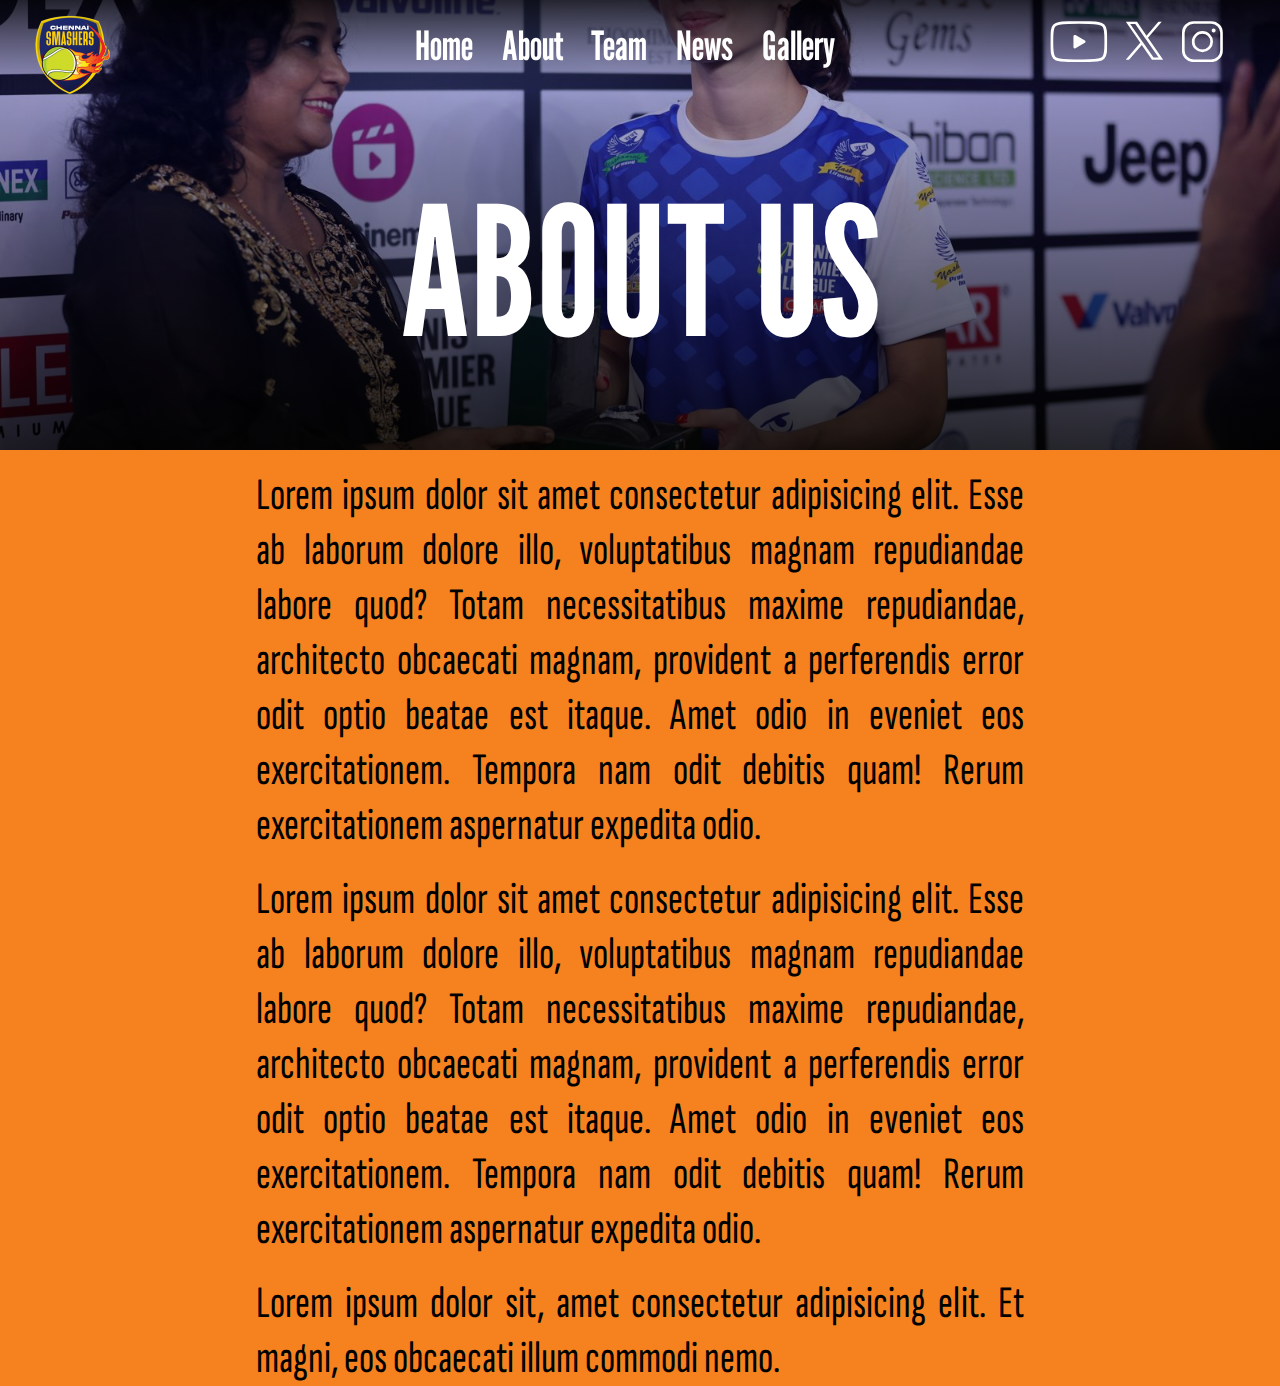
==== about.html @ 5129ba96 "whoa so much stuff" ====
<!DOCTYPE html>
<html>
<head>
    <meta charset="UTF-8">
    <meta name="viewport" content="width=device-width, initial-scale=1.0">
    <title>Chennai Smashers | Gallery</title>
    <link rel="stylesheet" href="about.css">
    <link rel="preconnect" href="https://fonts.googleapis.com">
    <link rel="preconnect" href="https://fonts.gstatic.com" crossorigin>
    <link href="https://fonts.googleapis.com/css2?family=League+Gothic&family=Montserrat:ital,wght@0,100..900;1,100..900&family=Sofia+Sans+Extra+Condensed:ital,wght@0,1..1000;1,1..1000&display=swap" rel="stylesheet">
<style>
</style>
</head>
<body>
    <div class="navbar">
        <div class="logo">
            <img src="./assets/logo.webp" height="100px" width="100px" alt="">
        </div>
        <div class="text">
            <div class="heading"><a href="index.html">Home</a></div>
            <div class="heading"><a href="about.html">About</a></div>
            <div class="heading"><a href="team.html">Team</a></div>
            <div class="heading"><a href="#News">News</a></div>
            <div class="heading"><a href="gallery.html">Gallery</a></div>

        </div>
        <div class="socials">
            <a href="https://www.youtube.com/@ChennaiSmashers/shorts" target="_blank"><svg width="64" height="46" viewBox="0 0 64 46" fill="none" xmlns="http://www.w3.org/2000/svg">
                <path d="M37.9158 23.25L27.4404 29.2359V17.2641L37.9158 23.25Z" fill="white" stroke="white" stroke-width="3" stroke-linecap="round" stroke-linejoin="round"/>
                <path d="M2 25.369V21.131C2 12.4664 2 8.13257 4.70863 5.34613C7.42025 2.55669 11.6882 2.43697 20.2211 2.19454C24.2616 2.08081 28.3919 2 31.9296 2C35.4673 2 39.5945 2.08081 43.638 2.19454C52.171 2.43697 56.4389 2.55669 59.1475 5.34613C61.8562 8.13556 61.8592 12.4694 61.8592 21.131V25.366C61.8592 34.0336 61.8592 38.3644 59.1505 41.1539C56.4389 43.9403 52.1739 44.063 43.638 44.3025C39.5975 44.4192 35.4673 44.5 31.9296 44.5C28.3919 44.5 24.2646 44.4192 20.2211 44.3025C11.6882 44.063 7.42025 43.9433 4.70863 41.1539C1.99701 38.3644 2 34.0306 2 25.369Z" stroke="white" stroke-width="3"/>
            </svg></a>
            <a href="https://x.com/ChennaiTPLoffl" target="_blank"><svg width="42" height="43" viewBox="0 0 42 43" fill="none" xmlns="http://www.w3.org/2000/svg">
                <path d="M24.7496 17.9961L40.2309 0H36.562L23.12 15.6254L12.3834 0H0L16.2357 23.6287L0 42.5H3.66895L17.8646 25.999L29.2028 42.5H41.5863L24.7486 17.9961H24.7496ZM19.7247 23.8365L18.0794 21.4838L4.99076 2.76184H10.626L21.1882 17.8713L22.8331 20.224L36.5636 39.8637H30.929L19.7247 23.8375V23.8365Z" fill="white"/>
            </svg></a>
            <a href="https://www.instagram.com/chennaismasherstpl/" target="_blank"><svg width="46" height="46" viewBox="0 0 46 46" fill="none" xmlns="http://www.w3.org/2000/svg">
                <path d="M33.0499 2H13.4501C7.12577 2 2 7.12668 2 13.451V33.049C2 39.3733 7.12668 44.5 13.451 44.5H33.049C39.3733 44.5 44.5 39.3733 44.5 33.049V13.451C44.5 7.12668 39.3742 2 33.0499 2Z" stroke="white" stroke-width="3" stroke-miterlimit="10"/>
                <path d="M23.2505 33.5088C28.9163 33.5088 33.5093 28.9157 33.5093 23.25C33.5093 17.5842 28.9163 12.9911 23.2505 12.9911C17.5847 12.9911 12.9917 17.5842 12.9917 23.25C12.9917 28.9157 17.5847 33.5088 23.2505 33.5088Z" stroke="white" stroke-width="3" stroke-miterlimit="10"/>
                <path d="M35.7067 12.9912C36.9207 12.9912 37.9048 12.0071 37.9048 10.7931C37.9048 9.57918 36.9207 8.59507 35.7067 8.59507C34.4928 8.59507 33.5087 9.57918 33.5087 10.7931C33.5087 12.0071 34.4928 12.9912 35.7067 12.9912Z" fill="white"/>
            </svg></a>
        </div>
    </div>
    <div class="hero-image">
    <div class="hero-text">
        <h1 style="font-size:20vh">ABOUT US</h1>
    </div>
    </div>
    <div class="container">
        <p class="t1">
            Lorem ipsum dolor sit amet consectetur adipisicing elit. Esse ab laborum dolore illo, voluptatibus magnam repudiandae labore quod? Totam necessitatibus maxime repudiandae, architecto obcaecati magnam, provident a perferendis error odit optio beatae est itaque. Amet odio in eveniet eos exercitationem. Tempora nam odit debitis quam! Rerum exercitationem aspernatur expedita odio.
        </p>
        <br>
        <p class="t1">
            Lorem ipsum dolor sit amet consectetur adipisicing elit. Esse ab laborum dolore illo, voluptatibus magnam repudiandae labore quod? Totam necessitatibus maxime repudiandae, architecto obcaecati magnam, provident a perferendis error odit optio beatae est itaque. Amet odio in eveniet eos exercitationem. Tempora nam odit debitis quam! Rerum exercitationem aspernatur expedita odio.
        </p>
        <br>
        <p class="t1">Lorem ipsum dolor sit, amet consectetur adipisicing elit. Et magni, eos obcaecati illum commodi nemo.</p>
    </div>
</body>
</html>
---- about.css ----
* {
    font-family: "League Gothic", serif;
    font-optical-sizing: auto;
    font-style: normal;
    font-variation-settings:
    "width" 100;
    padding: 0;
    border: 0;
    margin: 0;
    z-index: 1;
}

html{
    height: 100%;
}

html body{
    background: #F5821F;
    height: 100%;
}

.navbar {
    height: 10vh;
    display: flex;
    flex-direction: row;
    font-size: 2.5em;
    justify-content: space-between;
    align-items: center;
    width: 100vw;
    position: fixed;
    top: 0;
    z-index: 1000;
    color: white;
    background-image: linear-gradient(rgba(0,0,0,0.8),rgba(0,0,0,0));
}
.navbar .logo{
    display: flex;
    width: 15vw;
    height: 10vh;
    align-items: center;
    padding-left: 20px;
    margin-top: 20px;
}
.navbar .text{
    display: flex;
    flex-direction: row;
    width: 35vw;
    height: 10vh;
    align-items: center;
    justify-content: space-around;
}
.navbar .socials {
    display: flex;
    width: 15vw;
    height: 10vh;
    align-items: center;
    padding-right: 50px;
    justify-content: space-between;
    transform: scale(0.9);
}
.navbar .socials .b1{
    background-color: blue;
    height: 30px;
    width: 30px;
    cursor: pointer;
}

.navbar a{
    color: white;
    text-decoration: none;
}

.hero-image {
    background-image: linear-gradient(rgba(0, 0, 255, 0.1),  rgba(0, 0, 0, 0.8)), url("assets/img3.jpeg");
    height: 50%;
    background-position: center;
    background-repeat: no-repeat;
    background-size: cover;
    position: relative;
}

.hero-text {
    padding-top: 10vh;
    text-align: center;
    position: absolute;
    top: 50%;
    left: 50%;
    transform: translate(-50%, -50%);
    color: white;
}

.container{
    margin-top: 2vh;
    margin-left: 20vw;
    margin-right: 20vw;
    height: 50%;
}

.t1{
    font-family: "Sofia Sans Extra Condensed", serif;
    font-size: 5vh;
    text-align: justify;
}
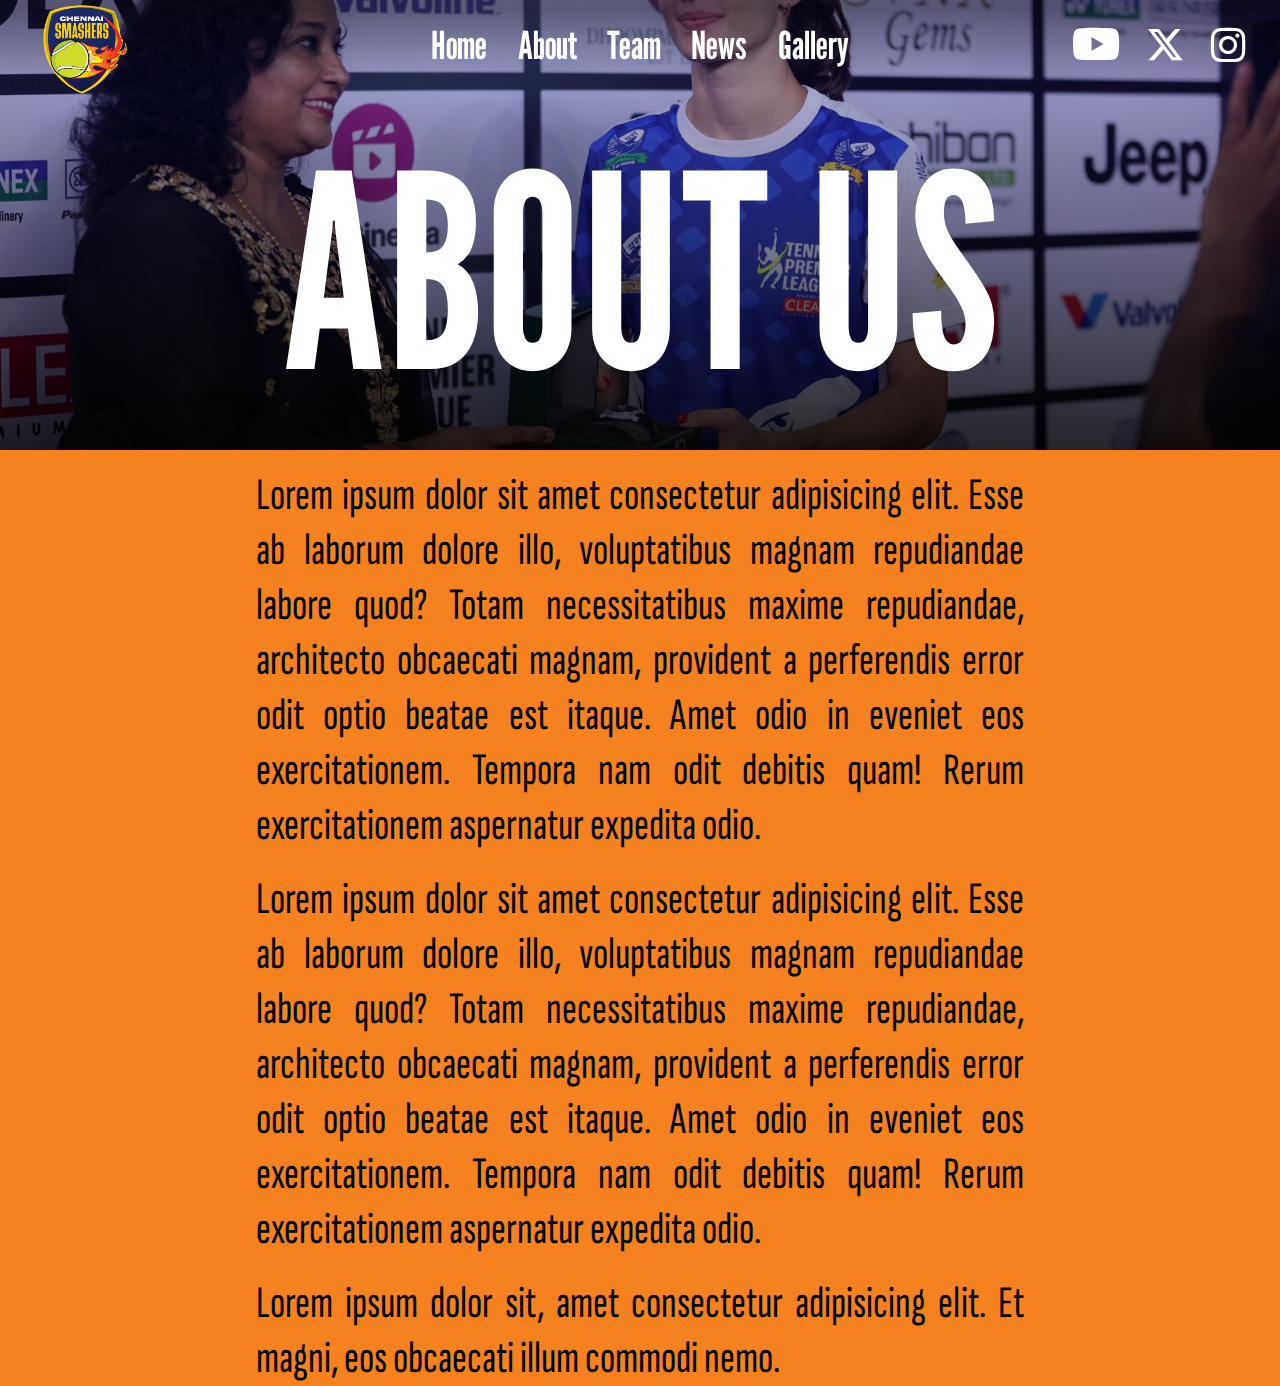
==== commit ed721962: "other pages now mobile" ====
--- a/about.html
+++ b/about.html
@@ -3,18 +3,19 @@
 <head>
     <meta charset="UTF-8">
     <meta name="viewport" content="width=device-width, initial-scale=1.0">
-    <title>Chennai Smashers | Gallery</title>
+    <title>Chennai Smashers | ABOUT US</title>
     <link rel="stylesheet" href="about.css">
     <link rel="preconnect" href="https://fonts.googleapis.com">
     <link rel="preconnect" href="https://fonts.gstatic.com" crossorigin>
+    <link rel="stylesheet" href="https://cdn.jsdelivr.net/npm/bootstrap-icons@1.11.3/font/bootstrap-icons.min.css">
     <link href="https://fonts.googleapis.com/css2?family=League+Gothic&family=Montserrat:ital,wght@0,100..900;1,100..900&family=Sofia+Sans+Extra+Condensed:ital,wght@0,1..1000;1,1..1000&display=swap" rel="stylesheet">
 <style>
 </style>
 </head>
 <body>
     <div class="navbar">
-        <div class="logo">
-            <img src="./assets/logo.webp" height="100px" width="100px" alt="">
+        <div class="logo" id="logo">
+            <img src="./assets/logo.webp">
         </div>
         <div class="text">
             <div class="heading"><a href="index.html">Home</a></div>
@@ -22,26 +23,48 @@
             <div class="heading"><a href="team.html">Team</a></div>
             <div class="heading"><a href="#News">News</a></div>
             <div class="heading"><a href="gallery.html">Gallery</a></div>
-
         </div>
         <div class="socials">
-            <a href="https://www.youtube.com/@ChennaiSmashers/shorts" target="_blank"><svg width="64" height="46" viewBox="0 0 64 46" fill="none" xmlns="http://www.w3.org/2000/svg">
-                <path d="M37.9158 23.25L27.4404 29.2359V17.2641L37.9158 23.25Z" fill="white" stroke="white" stroke-width="3" stroke-linecap="round" stroke-linejoin="round"/>
-                <path d="M2 25.369V21.131C2 12.4664 2 8.13257 4.70863 5.34613C7.42025 2.55669 11.6882 2.43697 20.2211 2.19454C24.2616 2.08081 28.3919 2 31.9296 2C35.4673 2 39.5945 2.08081 43.638 2.19454C52.171 2.43697 56.4389 2.55669 59.1475 5.34613C61.8562 8.13556 61.8592 12.4694 61.8592 21.131V25.366C61.8592 34.0336 61.8592 38.3644 59.1505 41.1539C56.4389 43.9403 52.1739 44.063 43.638 44.3025C39.5975 44.4192 35.4673 44.5 31.9296 44.5C28.3919 44.5 24.2646 44.4192 20.2211 44.3025C11.6882 44.063 7.42025 43.9433 4.70863 41.1539C1.99701 38.3644 2 34.0306 2 25.369Z" stroke="white" stroke-width="3"/>
-            </svg></a>
-            <a href="https://x.com/ChennaiTPLoffl" target="_blank"><svg width="42" height="43" viewBox="0 0 42 43" fill="none" xmlns="http://www.w3.org/2000/svg">
-                <path d="M24.7496 17.9961L40.2309 0H36.562L23.12 15.6254L12.3834 0H0L16.2357 23.6287L0 42.5H3.66895L17.8646 25.999L29.2028 42.5H41.5863L24.7486 17.9961H24.7496ZM19.7247 23.8365L18.0794 21.4838L4.99076 2.76184H10.626L21.1882 17.8713L22.8331 20.224L36.5636 39.8637H30.929L19.7247 23.8375V23.8365Z" fill="white"/>
-            </svg></a>
-            <a href="https://www.instagram.com/chennaismasherstpl/" target="_blank"><svg width="46" height="46" viewBox="0 0 46 46" fill="none" xmlns="http://www.w3.org/2000/svg">
-                <path d="M33.0499 2H13.4501C7.12577 2 2 7.12668 2 13.451V33.049C2 39.3733 7.12668 44.5 13.451 44.5H33.049C39.3733 44.5 44.5 39.3733 44.5 33.049V13.451C44.5 7.12668 39.3742 2 33.0499 2Z" stroke="white" stroke-width="3" stroke-miterlimit="10"/>
-                <path d="M23.2505 33.5088C28.9163 33.5088 33.5093 28.9157 33.5093 23.25C33.5093 17.5842 28.9163 12.9911 23.2505 12.9911C17.5847 12.9911 12.9917 17.5842 12.9917 23.25C12.9917 28.9157 17.5847 33.5088 23.2505 33.5088Z" stroke="white" stroke-width="3" stroke-miterlimit="10"/>
-                <path d="M35.7067 12.9912C36.9207 12.9912 37.9048 12.0071 37.9048 10.7931C37.9048 9.57918 36.9207 8.59507 35.7067 8.59507C34.4928 8.59507 33.5087 9.57918 33.5087 10.7931C33.5087 12.0071 34.4928 12.9912 35.7067 12.9912Z" fill="white"/>
-            </svg></a>
+            <a href="https://www.youtube.com/@ChennaiSmashers/shorts" target="_blank">
+                <i class="bi bi-youtube"></i>
+            </a>
+            <a href="https://x.com/ChennaiTPLoffl" target="_blank">
+                <i class="bi bi-twitter-x"></i>
+            </a>
+            <a href="https://www.instagram.com/chennaismasherstpl/" target="_blank">
+                <i class="bi bi-instagram"></i>
+            </a>
         </div>
+        <div class="burger" id="burger">
+            <a onclick="openNav()"><i class="bi bi-list"></i></a>
+        </div>
+    </div>
+    <div class="sidenav" id="sidenav">
+        <ul>
+            <li><a href="javascript:void(0)" class="closebtn" onclick="closeNav()">
+                <i class="bi bi-x-lg"></i>
+            </a></li>
+            <li><a href="index.html">Home</a></li>
+            <li><a href="about.html">About</a></li>
+            <li><a href="team.html">Team</a></li>
+            <li><a href="#News">News</a></li>
+            <li><a href="gallery.html">Gallery</a></li>
+            <li>
+                <a href="https://www.youtube.com/@ChennaiSmashers/shorts" target="_blank">
+                    <i class="bi bi-youtube"></i>
+                </a>
+                <a href="https://x.com/ChennaiTPLoffl" target="_blank">
+                    <i class="bi bi-twitter-x"></i>
+                </a>
+                <a href="https://www.instagram.com/chennaismasherstpl/" target="_blank">
+                    <i class="bi bi-instagram"></i>
+                </a>
+            </li>
+        </ul>
     </div>
     <div class="hero-image">
     <div class="hero-text">
-        <h1 style="font-size:20vh">ABOUT US</h1>
+        <h1><span>ABOUT</span>US</h1>
     </div>
     </div>
     <div class="container">
@@ -55,5 +78,18 @@
         <br>
         <p class="t1">Lorem ipsum dolor sit, amet consectetur adipisicing elit. Et magni, eos obcaecati illum commodi nemo.</p>
     </div>
+    <script>
+        function openNav(){
+            document.getElementById("sidenav").style.width = "100vw";
+            document.getElementById("burger").style.display = "none";
+            document.getElementById("logo").style.display = "none";
+        }
+
+        function closeNav(){
+            document.getElementById("sidenav").style.width = "0";
+            document.getElementById("burger").style.display = "inline";
+            document.getElementById("logo").style.display = "flex";
+        }
+    </script>
 </body>
 </html>
--- a/about.css
+++ b/about.css
@@ -23,24 +23,46 @@
     height: 10vh;
     display: flex;
     flex-direction: row;
-    font-size: 2.5em;
+    font-size: 3vw;
     justify-content: space-between;
     align-items: center;
     width: 100vw;
     position: fixed;
+    color: white;
+    background-image: linear-gradient(rgba(0,0,0,0.5)10%,rgba(0,0,0,0.0));
+    z-index: 2;
+}
+
+.navbar .burger {
+    display: none;
+}
+
+.sidenav {
+    height: 100%;
+    width: 0;
+    position: fixed;
+    z-index: 1;
     top: 0;
-    z-index: 1000;
-    color: white;
-    background-image: linear-gradient(rgba(0,0,0,0.8),rgba(0,0,0,0));
-}
+    right: 0;
+    background-color: #111;
+    overflow-x: hidden;
+    padding-top: 5vh;
+    transition: 0.5s;
+}
+
 .navbar .logo{
     display: flex;
     width: 15vw;
     height: 10vh;
     align-items: center;
-    padding-left: 20px;
-    margin-top: 20px;
-}
+    padding-left: 2vw;
+    margin-top: 1vh;
+}
+
+.navbar .logo img{
+    height: 125%;
+}
+
 .navbar .text{
     display: flex;
     flex-direction: row;
@@ -54,20 +76,22 @@
     width: 15vw;
     height: 10vh;
     align-items: center;
-    padding-right: 50px;
+    padding-right: 2vw;
     justify-content: space-between;
     transform: scale(0.9);
 }
-.navbar .socials .b1{
-    background-color: blue;
-    height: 30px;
-    width: 30px;
-    cursor: pointer;
+
+.navbar .socials .bi-youtube{
+    font-size: 4vw;
 }
 
 .navbar a{
     color: white;
-    text-decoration: none;
+    text-decoration: none
+}
+
+.navbar a:hover{
+    text-decoration: underline;
 }
 
 .hero-image {
@@ -87,6 +111,11 @@
     left: 50%;
     transform: translate(-50%, -50%);
     color: white;
+    font-size: 15vh;
+}
+
+.hero-text span{
+    margin-right: 3vw;
 }
 
 .container{
@@ -100,4 +129,73 @@
     font-family: "Sofia Sans Extra Condensed", serif;
     font-size: 5vh;
     text-align: justify;
+}
+
+@media (max-width:575px) {
+    .navbar .text {
+        display: none;
+    }
+    .navbar .socials {
+        display: none;
+    }
+    .navbar .burger {
+        display: inline;
+        transition: 0.5s;
+    }
+    .navbar .burger i {
+        font-weight: 900;
+        font-size: 15vw;
+        padding: 3vw;
+    }
+    .navbar .logo img {
+        height: 125%;
+    }
+    .sidenav {
+        height: 100%;
+        width: 0;
+        position: fixed;
+        z-index: 2;
+        top: 0;
+        right: 0;
+        background-color: #111;
+        overflow-x: hidden;
+        padding-top: 10vh;
+        transition: 0.5s;
+        text-align: center;
+    }
+    .sidenav a{
+        padding-top: 1vh;
+        padding-left: 1vh;
+        padding-right: 1vh;
+        padding-bottom: 5vh;
+        font-size: 10vh;
+        text-decoration: none;
+        color: white;
+    }
+    .sidenav a:hover{
+        color: #f1f1f1;
+        text-decoration: underline;
+    }
+    .sidenav .closebtn{
+        position: absolute;
+        top: 0;
+        right: 3vw;
+        font-size: 10vw;
+        padding-top: 2vh;
+    }
+    .sidenav i{
+        font-size: 10vw;
+    }
+    .hero-text{
+        font-size: 5vh;
+        padding: 5vh;
+    }
+    .container{
+        padding: 0;
+        margin-left: 7.5vw;
+        margin-right: 7.5vw;
+    }
+    span{
+        margin-right:5vw;
+    }
 }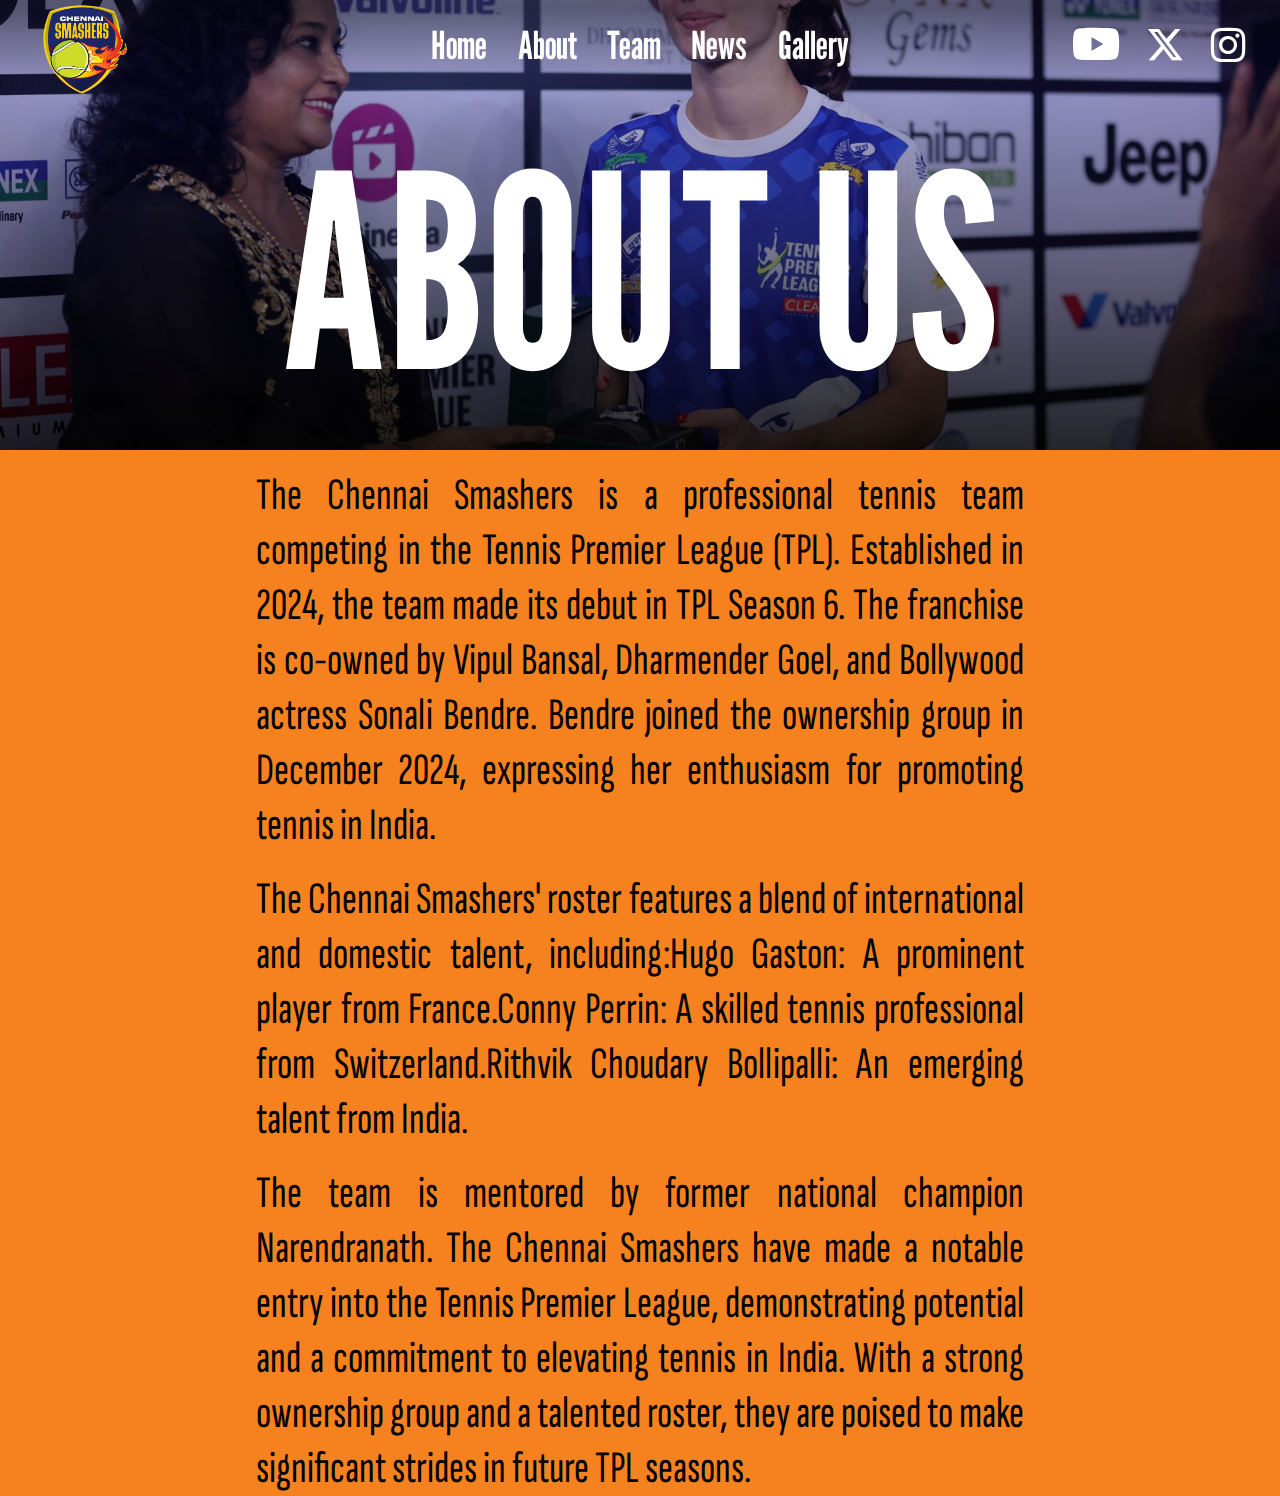
==== commit 9c7bf0c4: "about us" ====
--- a/about.html
+++ b/about.html
@@ -69,14 +69,20 @@
     </div>
     <div class="container">
         <p class="t1">
-            Lorem ipsum dolor sit amet consectetur adipisicing elit. Esse ab laborum dolore illo, voluptatibus magnam repudiandae labore quod? Totam necessitatibus maxime repudiandae, architecto obcaecati magnam, provident a perferendis error odit optio beatae est itaque. Amet odio in eveniet eos exercitationem. Tempora nam odit debitis quam! Rerum exercitationem aspernatur expedita odio.
+            The Chennai Smashers is a professional tennis team competing in the Tennis Premier League (TPL). Established in 2024, the team made its debut in TPL Season 6. ​
+            The franchise is co-owned by Vipul Bansal, Dharmender Goel, and Bollywood actress Sonali Bendre. Bendre joined the ownership group in December 2024, expressing her enthusiasm for promoting tennis in India. ​
         </p>
         <br>
         <p class="t1">
-            Lorem ipsum dolor sit amet consectetur adipisicing elit. Esse ab laborum dolore illo, voluptatibus magnam repudiandae labore quod? Totam necessitatibus maxime repudiandae, architecto obcaecati magnam, provident a perferendis error odit optio beatae est itaque. Amet odio in eveniet eos exercitationem. Tempora nam odit debitis quam! Rerum exercitationem aspernatur expedita odio.
+            The Chennai Smashers' roster features a blend of international and domestic talent, including:​
+            Hugo Gaston: A prominent player from France.​
+            Conny Perrin: A skilled tennis professional from Switzerland.​
+            Rithvik Choudary Bollipalli: An emerging talent from India.​
         </p>
         <br>
-        <p class="t1">Lorem ipsum dolor sit, amet consectetur adipisicing elit. Et magni, eos obcaecati illum commodi nemo.</p>
+        <p class="t1">
+            The team is mentored by former national champion Narendranath. The Chennai Smashers have made a notable entry into the Tennis Premier League, demonstrating potential and a commitment to elevating tennis in India. With a strong ownership group and a talented roster, they are poised to make significant strides in future TPL seasons.
+        </p>
     </div>
     <script>
         function openNav(){
